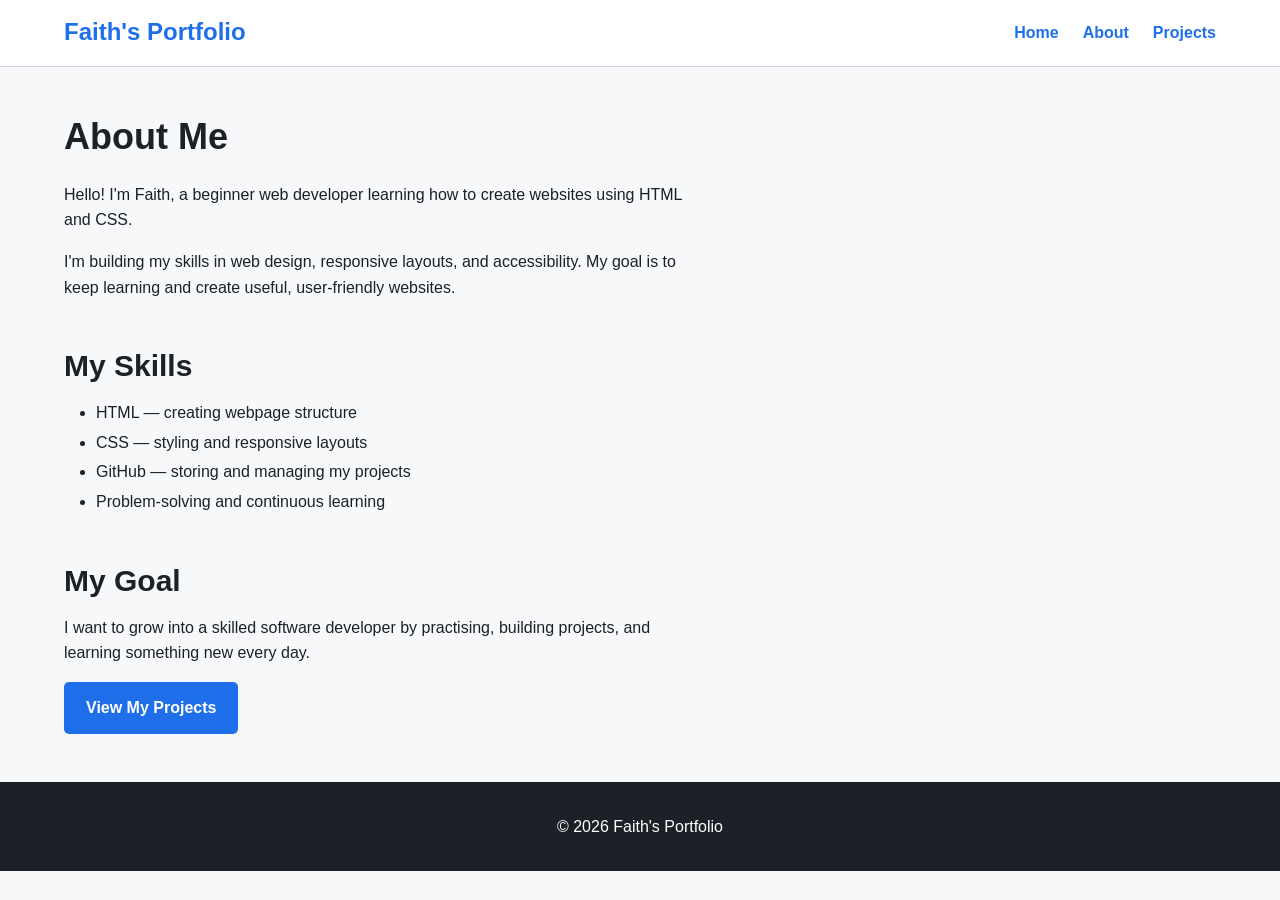
==== about.html @ 703177ce "Create about.html" ====
<!DOCTYPE html>
<html lang="en">
<head>
    <meta charset="UTF-8">
    <meta name="viewport" content="width=device-width, initial-scale=1.0">
    <title>About Me | Faith's Portfolio</title>
    <link rel="stylesheet" href="styles.css">
</head>
<body>

    <nav>
        <h3>Faith's Portfolio</h3>
        <ul>
            <li><a href="index.html">Home</a></li>
            <li><a href="about.html">About</a></li>
            <li><a href="projects.html">Projects</a></li>
        </ul>
    </nav>

    <main>
        <section>
            <h1>About Me</h1>
            <p>Hello! I'm Faith, a beginner web developer learning how to create websites using HTML and CSS.</p>
            <p>I'm building my skills in web design, responsive layouts, and accessibility. My goal is to keep learning and create useful, user-friendly websites.</p>
        </section>

        <section>
            <h2>My Skills</h2>
            <ul>
                <li>HTML — creating webpage structure</li>
                <li>CSS — styling and responsive layouts</li>
                <li>GitHub — storing and managing my projects</li>
                <li>Problem-solving and continuous learning</li>
            </ul>
        </section>

        <section>
            <h2>My Goal</h2>
            <p>I want to grow into a skilled software developer by practising, building projects, and learning something new every day.</p>
            <a class="button" href="projects.html">View My Projects</a>
        </section>
    </main>

    <footer>
        <p>&copy; 2026 Faith's Portfolio</p>
    </footer>

</body>
</html>
---- styles.css ----
/* 1. TYPOGRAPHY AND COLOR VARIABLES */
:root {
    /* Typography scale */
    --font-xs: 0.75rem;
    --font-sm: 0.875rem;
    --font-base: 1rem;
    --font-lg: 1.125rem;
    --font-xl: 1.25rem;
    --font-2xl: 1.5rem;
    --font-3xl: 1.875rem;
    --font-4xl: 2.25rem;

    /* Colors */
    --color-primary: #1f6feb;
    --color-primary-light: #dbeafe;
    --color-primary-dark: #1158c7;
    --color-secondary: #7c3aed;
    --color-background: #f6f8fa;
    --color-surface: #ffffff;
    --color-text: #1c2128;
    --color-muted: #6b7280;
    --color-border: #d0d7de;
    --color-danger: #dc2626;

    /* Spacing and layout */
    --space-xs: 0.25rem;
    --space-sm: 0.5rem;
    --space-md: 1rem;
    --space-lg: 1.5rem;
    --space-xl: 2rem;
    --space-2xl: 3rem;

    --radius-sm: 5px;
    --radius-md: 8px;
    --radius-lg: 12px;

    --shadow-card: 0 4px 10px rgba(0, 0, 0, 0.08);
    --shadow-hover: 0 10px 20px rgba(0, 0, 0, 0.12);

    --transition: 0.3s ease;
}

/* 2. RESET */
* {
    margin: 0;
    padding: 0;
    box-sizing: border-box;
}

/* 3. BASE PAGE STYLES */
html {
    scroll-behavior: smooth;
}

body {
    font-family: Arial, sans-serif;
    font-size: var(--font-base);
    line-height: 1.6;
    color: var(--color-text);
    background-color: var(--color-background);
}

img {
    display: block;
    max-width: 100%;
    height: auto;
}

ul,
ol {
    padding-left: var(--space-xl);
}

li {
    margin-bottom: var(--space-xs);
}

/* 4. HEADINGS */
h1,
h2,
h3,
h4,
h5,
h6 {
    color: var(--color-text);
    font-weight: 700;
    line-height: 1.2;
}

h1 {
    font-size: var(--font-4xl);
    margin-bottom: var(--space-lg);
}

h2 {
    font-size: var(--font-3xl);
    margin-bottom: var(--space-md);
}

h3 {
    font-size: var(--font-2xl);
    margin-bottom: var(--space-sm);
}

h4 {
    font-size: var(--font-xl);
    margin-bottom: var(--space-sm);
}

h5 {
    font-size: var(--font-lg);
    margin-bottom: var(--space-sm);
}

h6 {
    font-size: var(--font-base);
    margin-bottom: var(--space-sm);
}

p {
    margin-bottom: var(--space-md);
}

/* 5. LINKS */
a {
    color: var(--color-primary);
    text-decoration: none;
    transition: color var(--transition);
}

a:hover {
    color: var(--color-primary-dark);
    text-decoration: underline;
}

/* 6. NAVIGATION — FLEXBOX */
nav {
    display: flex;
    justify-content: space-between;
    align-items: center;
    gap: var(--space-md);
    flex-wrap: wrap;
    padding: var(--space-md) 5%;
    background-color: var(--color-surface);
    border-bottom: 1px solid var(--color-border);
}

nav h3 {
    margin-bottom: 0;
    color: var(--color-primary);
}

nav ul {
    display: flex;
    align-items: center;
    justify-content: flex-end;
    flex-wrap: wrap;
    gap: var(--space-lg);
    list-style: none;
    padding: 0;
    margin: 0;
}

nav li {
    margin: 0;
}

nav a {
    display: inline-block;
    padding: var(--space-xs) 0;
    font-weight: 600;
}

nav a:hover {
    text-decoration: underline;
}

/* 7. MAIN CONTENT */
main {
    width: 90%;
    max-width: 1100px;
    margin: var(--space-2xl) auto;
}

section {
    margin-bottom: var(--space-2xl);
}

section p {
    max-width: 70ch;
}

/* 8. BUTTONS */
button,
.button {
    display: inline-block;
    padding: 0.7rem 1.25rem;
    background-color: var(--color-primary);
    color: #ffffff;
    border: 2px solid var(--color-primary);
    border-radius: var(--radius-sm);
    font: inherit;
    font-weight: 600;
    text-align: center;
    text-decoration: none;
    cursor: pointer;
    transition:
        background-color var(--transition),
        color var(--transition),
        transform var(--transition),
        box-shadow var(--transition);
}

button:hover,
.button:hover {
    background-color: var(--color-primary-dark);
    border-color: var(--color-primary-dark);
    color: #ffffff;
    text-decoration: none;
    transform: translateY(-2px);
    box-shadow: var(--shadow-card);
}

.button-secondary {
    background-color: transparent;
    color: var(--color-primary);
}

.button-secondary:hover {
    background-color: var(--color-primary-light);
    color: var(--color-primary-dark);
}

.button-danger {
    background-color: var(--color-danger);
    border-color: var(--color-danger);
}

button:disabled,
.button:disabled {
    opacity: 0.5;
    cursor: not-allowed;
    transform: none;
    box-shadow: none;
}

/* 9. PROJECT CARDS — CSS GRID */
.project-grid {
    display: grid;
    grid-template-columns: repeat(3, minmax(0, 1fr));
    gap: var(--space-lg);
}

.project-card {
    display: flex;
    flex-direction: column;
    padding: var(--space-lg);
    background-color: var(--color-surface);
    border: 1px solid var(--color-border);
    border-radius: var(--radius-md);
    box-shadow: var(--shadow-card);
    transition:
        transform var(--transition),
        box-shadow var(--transition);
}

.project-card:hover {
    transform: translateY(-3px);
    box-shadow: var(--shadow-hover);
}

.project-card img {
    width: 100%;
    margin-bottom: var(--space-md);
    border-radius: var(--radius-sm);
    object-fit: cover;
}

.project-card h2,
.project-card h3 {
    margin-bottom: var(--space-sm);
}

.project-card p {
    flex-grow: 1;
}

.project-card .button {
    align-self: flex-start;
    margin-top: var(--space-sm);
}

/* 10. GENERAL CARDS */
.card {
    padding: var(--space-lg);
    background-color: var(--color-surface);
    border: 1px solid var(--color-border);
    border-radius: var(--radius-md);
    transition: box-shadow var(--transition);
}

.card:hover {
    box-shadow: var(--shadow-hover);
}

/* 11. FORMS */
form {
    width: 100%;
    max-width: 650px;
}

fieldset {
    padding: var(--space-lg);
    border: 1px solid var(--color-border);
    border-radius: var(--radius-md);
}

legend {
    padding: 0 var(--space-sm);
    font-weight: 700;
}

label {
    display: block;
    margin-bottom: var(--space-xs);
    font-weight: 600;
}

input,
textarea,
select {
    display: block;
    width: 100%;
    padding: 0.7rem;
    margin-bottom: var(--space-md);
    border: 1px solid var(--color-border);
    border-radius: var(--radius-sm);
    background-color: var(--color-surface);
    color: var(--color-text);
    font: inherit;
    transition: border-color var(--transition);
}

textarea {
    min-height: 140px;
    resize: vertical;
}

input:focus,
textarea:focus,
select:focus {
    border-color: var(--color-primary);
}

input:invalid:not(:placeholder-shown),
textarea:invalid:not(:placeholder-shown) {
    border-color: var(--color-danger);
}

/* 12. FOOTER */
footer {
    padding: var(--space-xl) 5%;
    background-color: var(--color-text);
    color: #ffffff;
    text-align: center;
}

footer p {
    margin-bottom: 0;
}

footer a {
    color: #ffffff;
}

footer a:hover {
    color: var(--color-primary-light);
}

/* 13. TABLET — 2 PROJECT COLUMNS */
@media (min-width: 768px) and (max-width: 1023px) {
    .project-grid {
        grid-template-columns: repeat(2, minmax(0, 1fr));
    }

    main {
        width: 92%;
    }
}

/* 14. MOBILE — 1 PROJECT COLUMN */
@media (max-width: 767px) {
    h1 {
        font-size: var(--font-3xl);
    }

    h2 {
        font-size: var(--font-2xl);
    }

    h3 {
        font-size: var(--font-xl);
    }

    nav {
        flex-direction: column;
        align-items: center;
        gap: var(--space-md);
    }

    nav ul {
        justify-content: center;
        gap: var(--space-md);
    }

    nav a {
        padding: var(--space-xs);
    }

    main {
        width: 92%;
        margin: var(--space-xl) auto;
    }

    .project-grid {
        grid-template-columns: 1fr;
    }

    .project-card {
        width: 100%;
    }

    form {
        max-width: 100%;
    }

    fieldset {
        padding: var(--space-md);
    }

    button,
    .button {
        max-width: 100%;
    }
}

/* 15. DESKTOP — LARGE SCREENS */
@media (min-width: 1024px) {
    main {
        max-width: 1100px;
    }
}

@media (min-width: 1280px) {
    main {
        max-width: 1200px;
    }
}

/* 16. KEYBOARD ACCESSIBILITY */
a:focus-visible,
button:focus-visible,
input:focus-visible,
textarea:focus-visible,
select:focus-visible {
    outline: 3px solid var(--color-secondary);
    outline-offset: 3px;
}

/* 17. REDUCED MOTION ACCESSIBILITY */
@media (prefers-reduced-motion: reduce) {
    html {
        scroll-behavior: auto;
    }

    *,
    *::before,
    *::after {
        transition-duration: 0.01ms !important;
        animation-duration: 0.01ms !important;
        animation-iteration-count: 1 !important;
    }
}
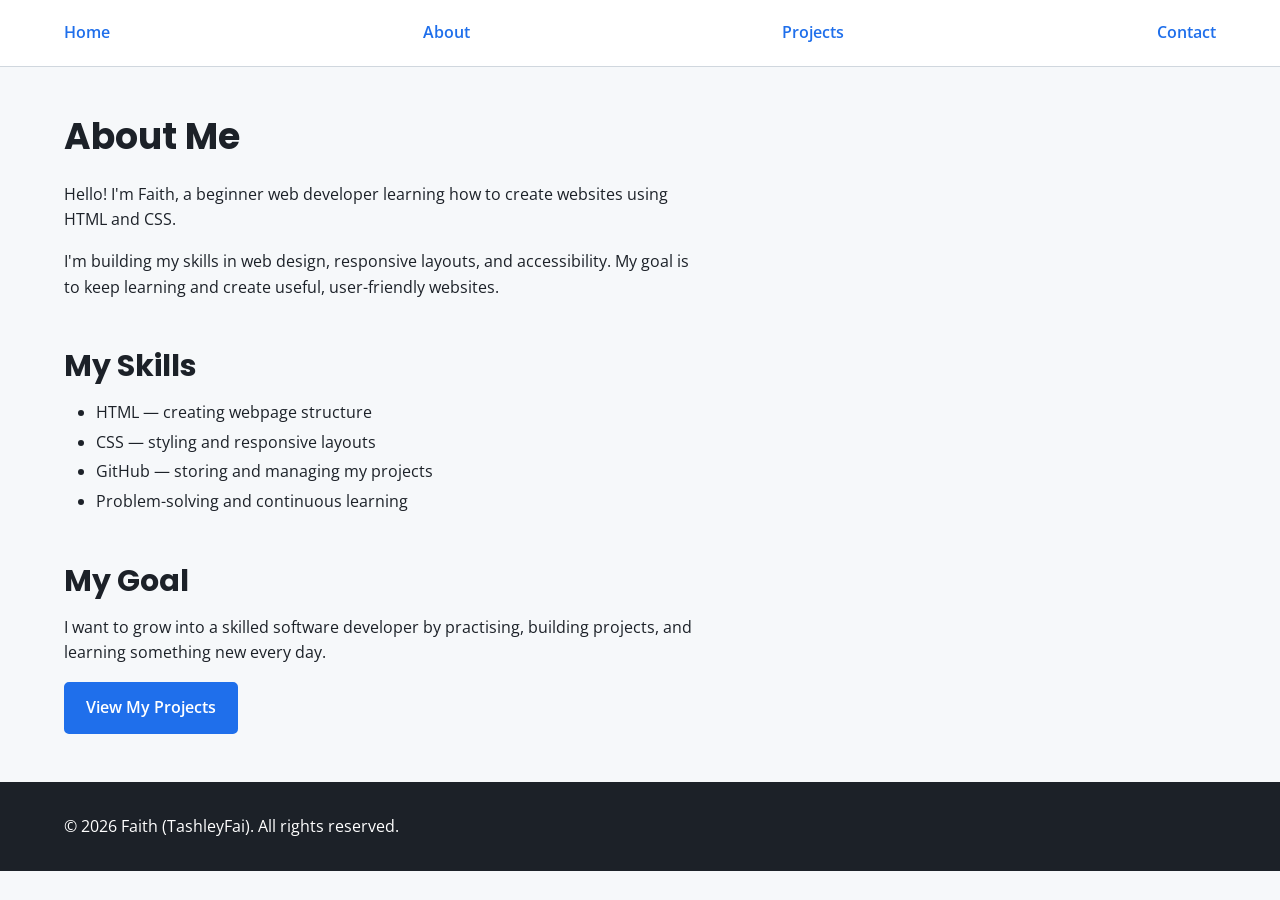
==== commit f00a2a3d: "Refactor about.html structure and content" ====
--- a/about.html
+++ b/about.html
@@ -1,49 +1,67 @@
 <!DOCTYPE html>
 <html lang="en">
 <head>
-    <meta charset="UTF-8">
-    <meta name="viewport" content="width=device-width, initial-scale=1.0">
-    <title>About Me | Faith's Portfolio</title>
-    <link rel="stylesheet" href="styles.css">
+  <meta charset="UTF-8">
+  <meta name="viewport" content="width=device-width, initial-scale=1.0">
+  <title>About Me | Faith's Portfolio</title>
+  <link rel="stylesheet" href="styles.css">
 </head>
+
 <body>
 
+  <header>
     <nav>
-        <h3>Faith's Portfolio</h3>
-        <ul>
-            <li><a href="index.html">Home</a></li>
-            <li><a href="about.html">About</a></li>
-            <li><a href="projects.html">Projects</a></li>
-        </ul>
+      <a href="index.html">Home</a>
+      <a href="about.html">About</a>
+      <a href="projects.html">Projects</a>
+      <a href="contact.html">Contact</a>
     </nav>
+  </header>
 
-    <main>
-        <section>
-            <h1>About Me</h1>
-            <p>Hello! I'm Faith, a beginner web developer learning how to create websites using HTML and CSS.</p>
-            <p>I'm building my skills in web design, responsive layouts, and accessibility. My goal is to keep learning and create useful, user-friendly websites.</p>
-        </section>
+  <main class="container">
 
-        <section>
-            <h2>My Skills</h2>
-            <ul>
-                <li>HTML — creating webpage structure</li>
-                <li>CSS — styling and responsive layouts</li>
-                <li>GitHub — storing and managing my projects</li>
-                <li>Problem-solving and continuous learning</li>
-            </ul>
-        </section>
+    <section>
+      <h1>About Me</h1>
 
-        <section>
-            <h2>My Goal</h2>
-            <p>I want to grow into a skilled software developer by practising, building projects, and learning something new every day.</p>
-            <a class="button" href="projects.html">View My Projects</a>
-        </section>
-    </main>
+      <p>
+        Hello! I'm Faith, a beginner web developer learning how to
+        create websites using HTML and CSS.
+      </p>
 
-    <footer>
-        <p>&copy; 2026 Faith's Portfolio</p>
-    </footer>
+      <p>
+        I'm building my skills in web design, responsive layouts,
+        and accessibility. My goal is to keep learning and create
+        useful, user-friendly websites.
+      </p>
+    </section>
+
+    <section>
+      <h2>My Skills</h2>
+
+      <ul>
+        <li>HTML — creating webpage structure</li>
+        <li>CSS — styling and responsive layouts</li>
+        <li>GitHub — storing and managing my projects</li>
+        <li>Problem-solving and continuous learning</li>
+      </ul>
+    </section>
+
+    <section>
+      <h2>My Goal</h2>
+
+      <p>
+        I want to grow into a skilled software developer by
+        practising, building projects, and learning something new every day.
+      </p>
+
+      <a class="button" href="projects.html">View My Projects</a>
+    </section>
+
+  </main>
+
+  <footer>
+    <p>&copy; 2026 Faith (TashleyFai). All rights reserved.</p>
+  </footer>
 
 </body>
 </html>
--- a/styles.css
+++ b/styles.css
@@ -1,6 +1,10 @@
-/* 1. TYPOGRAPHY AND COLOR VARIABLES */
+
+/* WEEK 2 CSS MASTERY — FAITH'S PORTFOLIO */
+
+@import url('https://fonts.googleapis.com/css2?family=Open+Sans:wght@400;500;600;700&family=Poppins:wght@400;500;600;700&display=swap');
+
+/* 1. TYPOGRAPHY, COLORS AND SPACING */
 :root {
-    /* Typography scale */
     --font-xs: 0.75rem;
     --font-sm: 0.875rem;
     --font-base: 1rem;
@@ -10,7 +14,6 @@
     --font-3xl: 1.875rem;
     --font-4xl: 2.25rem;
 
-    /* Colors */
     --color-primary: #1f6feb;
     --color-primary-light: #dbeafe;
     --color-primary-dark: #1158c7;
@@ -21,8 +24,8 @@
     --color-muted: #6b7280;
     --color-border: #d0d7de;
     --color-danger: #dc2626;
-
-    /* Spacing and layout */
+    --color-success: #15803d;
+
     --space-xs: 0.25rem;
     --space-sm: 0.5rem;
     --space-md: 1rem;
@@ -36,28 +39,26 @@
 
     --shadow-card: 0 4px 10px rgba(0, 0, 0, 0.08);
     --shadow-hover: 0 10px 20px rgba(0, 0, 0, 0.12);
-
     --transition: 0.3s ease;
 }
 
-/* 2. RESET */
+/* 2. RESET AND BASE STYLES */
 * {
     margin: 0;
     padding: 0;
     box-sizing: border-box;
 }
 
-/* 3. BASE PAGE STYLES */
 html {
     scroll-behavior: smooth;
 }
 
 body {
-    font-family: Arial, sans-serif;
+    font-family: 'Open Sans', sans-serif;
     font-size: var(--font-base);
     line-height: 1.6;
     color: var(--color-text);
-    background-color: var(--color-background);
+    background: var(--color-background);
 }
 
 img {
@@ -66,8 +67,7 @@
     height: auto;
 }
 
-ul,
-ol {
+ul, ol {
     padding-left: var(--space-xl);
 }
 
@@ -75,13 +75,9 @@
     margin-bottom: var(--space-xs);
 }
 
-/* 4. HEADINGS */
-h1,
-h2,
-h3,
-h4,
-h5,
-h6 {
+/* 3. TYPOGRAPHY */
+h1, h2, h3, h4, h5, h6 {
+    font-family: 'Poppins', sans-serif;
     color: var(--color-text);
     font-weight: 700;
     line-height: 1.2;
@@ -121,7 +117,15 @@
     margin-bottom: var(--space-md);
 }
 
-/* 5. LINKS */
+small {
+    font-size: var(--font-sm);
+}
+
+.muted {
+    color: var(--color-muted);
+}
+
+/* 4. LINKS */
 a {
     color: var(--color-primary);
     text-decoration: none;
@@ -133,15 +137,15 @@
     text-decoration: underline;
 }
 
-/* 6. NAVIGATION — FLEXBOX */
+/* 5. FLEXBOX NAVIGATION */
 nav {
     display: flex;
     justify-content: space-between;
     align-items: center;
+    flex-wrap: wrap;
     gap: var(--space-md);
-    flex-wrap: wrap;
     padding: var(--space-md) 5%;
-    background-color: var(--color-surface);
+    background: var(--color-surface);
     border-bottom: 1px solid var(--color-border);
 }
 
@@ -152,8 +156,8 @@
 
 nav ul {
     display: flex;
+    justify-content: flex-end;
     align-items: center;
-    justify-content: flex-end;
     flex-wrap: wrap;
     gap: var(--space-lg);
     list-style: none;
@@ -171,11 +175,7 @@
     font-weight: 600;
 }
 
-nav a:hover {
-    text-decoration: underline;
-}
-
-/* 7. MAIN CONTENT */
+/* 6. MAIN CONTENT */
 main {
     width: 90%;
     max-width: 1100px;
@@ -190,61 +190,63 @@
     max-width: 70ch;
 }
 
-/* 8. BUTTONS */
-button,
-.button {
+/* 7. BUTTON STYLES */
+button, .button, .btn {
     display: inline-block;
     padding: 0.7rem 1.25rem;
-    background-color: var(--color-primary);
-    color: #ffffff;
     border: 2px solid var(--color-primary);
     border-radius: var(--radius-sm);
+    background: var(--color-primary);
+    color: #ffffff;
     font: inherit;
     font-weight: 600;
     text-align: center;
-    text-decoration: none;
     cursor: pointer;
-    transition:
-        background-color var(--transition),
-        color var(--transition),
-        transform var(--transition),
-        box-shadow var(--transition);
-}
-
-button:hover,
-.button:hover {
-    background-color: var(--color-primary-dark);
+    transition: all var(--transition);
+}
+
+button:hover, .button:hover, .btn:hover {
+    background: var(--color-primary-dark);
     border-color: var(--color-primary-dark);
     color: #ffffff;
-    text-decoration: none;
     transform: translateY(-2px);
     box-shadow: var(--shadow-card);
 }
 
-.button-secondary {
-    background-color: transparent;
+.btn-primary, .button-primary {
+    background: var(--color-primary);
+    color: #ffffff;
+}
+
+.btn-secondary, .button-secondary {
+    background: transparent;
     color: var(--color-primary);
 }
 
-.button-secondary:hover {
-    background-color: var(--color-primary-light);
+.btn-secondary:hover, .button-secondary:hover {
+    background: var(--color-primary-light);
     color: var(--color-primary-dark);
 }
 
-.button-danger {
-    background-color: var(--color-danger);
+.btn-danger, .button-danger {
+    background: var(--color-danger);
     border-color: var(--color-danger);
 }
 
-button:disabled,
-.button:disabled {
-    opacity: 0.5;
+.btn-danger:hover, .button-danger:hover {
+    background: #b91c1c;
+}
+
+button:disabled, .btn-disabled {
+    background: #d1d5db;
+    border-color: #d1d5db;
+    color: #6b7280;
     cursor: not-allowed;
     transform: none;
     box-shadow: none;
 }
 
-/* 9. PROJECT CARDS — CSS GRID */
+/* 8. PROJECT GRID */
 .project-grid {
     display: grid;
     grid-template-columns: repeat(3, minmax(0, 1fr));
@@ -254,14 +256,13 @@
 .project-card {
     display: flex;
     flex-direction: column;
+    min-width: 0;
     padding: var(--space-lg);
-    background-color: var(--color-surface);
+    background: var(--color-surface);
     border: 1px solid var(--color-border);
     border-radius: var(--radius-md);
     box-shadow: var(--shadow-card);
-    transition:
-        transform var(--transition),
-        box-shadow var(--transition);
+    transition: all var(--transition);
 }
 
 .project-card:hover {
@@ -276,34 +277,47 @@
     object-fit: cover;
 }
 
-.project-card h2,
-.project-card h3 {
-    margin-bottom: var(--space-sm);
-}
-
 .project-card p {
     flex-grow: 1;
 }
 
-.project-card .button {
-    align-self: flex-start;
-    margin-top: var(--space-sm);
-}
-
-/* 10. GENERAL CARDS */
+/* 9. REUSABLE CARDS */
 .card {
     padding: var(--space-lg);
-    background-color: var(--color-surface);
+    background: var(--color-surface);
     border: 1px solid var(--color-border);
     border-radius: var(--radius-md);
-    transition: box-shadow var(--transition);
+    box-shadow: var(--shadow-card);
+    transition: all var(--transition);
 }
 
 .card:hover {
+    transform: translateY(-3px);
     box-shadow: var(--shadow-hover);
 }
 
-/* 11. FORMS */
+.card img {
+    width: 100%;
+    border-radius: var(--radius-sm);
+    margin-bottom: var(--space-md);
+}
+
+.card-tags, .tags {
+    display: flex;
+    flex-wrap: wrap;
+    gap: var(--space-sm);
+    margin-bottom: var(--space-md);
+}
+
+.tag {
+    padding: var(--space-xs) var(--space-sm);
+    border-radius: 20px;
+    background: var(--color-primary-light);
+    color: var(--color-primary-dark);
+    font-size: var(--font-sm);
+}
+
+/* 10. FORMS */
 form {
     width: 100%;
     max-width: 650px;
@@ -326,19 +340,17 @@
     font-weight: 600;
 }
 
-input,
-textarea,
-select {
+input, textarea, select {
     display: block;
     width: 100%;
+    min-width: 0;
     padding: 0.7rem;
     margin-bottom: var(--space-md);
     border: 1px solid var(--color-border);
     border-radius: var(--radius-sm);
-    background-color: var(--color-surface);
+    background: var(--color-surface);
     color: var(--color-text);
     font: inherit;
-    transition: border-color var(--transition);
 }
 
 textarea {
@@ -346,9 +358,9 @@
     resize: vertical;
 }
 
-input:focus,
-textarea:focus,
-select:focus {
+input:focus, textarea:focus, select:focus {
+    outline: 2px solid var(--color-primary);
+    outline-offset: 2px;
     border-color: var(--color-primary);
 }
 
@@ -357,12 +369,79 @@
     border-color: var(--color-danger);
 }
 
-/* 12. FOOTER */
+/* 11. CONTACT PAGE LAYOUT */
+.contact-layout {
+    display: grid;
+    grid-template-columns: 2fr 1fr;
+    gap: var(--space-xl);
+    align-items: start;
+}
+
+/* 12. HERO SECTION */
+.hero {
+    position: relative;
+    display: flex;
+    flex-direction: column;
+    justify-content: center;
+    align-items: center;
+    min-height: 70vh;
+    padding: var(--space-2xl) var(--space-lg);
+    text-align: center;
+    background-color: #1c2128;
+    background-size: cover;
+    background-position: center;
+    color: #ffffff;
+    isolation: isolate;
+}
+
+.hero::before {
+    content: "";
+    position: absolute;
+    inset: 0;
+    z-index: -1;
+    background: rgba(0, 0, 0, 0.55);
+}
+
+.hero h1, .hero h2, .hero p {
+    color: #ffffff;
+}
+
+.hero-content {
+    display: grid;
+    grid-template-columns: 1fr 1fr;
+    align-items: center;
+    gap: var(--space-xl);
+    width: 100%;
+    max-width: 1100px;
+}
+
+.hero-content img {
+    width: 100%;
+    border-radius: var(--radius-lg);
+    object-fit: cover;
+}
+
+/* 13. FLEXBOX HELPERS */
+.flex-row {
+    display: flex;
+    align-items: center;
+    flex-wrap: wrap;
+    gap: var(--space-lg);
+}
+
+.flex-between {
+    display: flex;
+    align-items: center;
+    justify-content: space-between;
+    flex-wrap: wrap;
+    gap: var(--space-md);
+}
+
+/* 14. FOOTER */
 footer {
     padding: var(--space-xl) 5%;
-    background-color: var(--color-text);
-    color: #ffffff;
-    text-align: center;
+    background: var(--color-text);
+    color: #ffffff;
 }
 
 footer p {
@@ -373,91 +452,99 @@
     color: #ffffff;
 }
 
-footer a:hover {
-    color: var(--color-primary-light);
-}
-
-/* 13. TABLET — 2 PROJECT COLUMNS */
-@media (min-width: 768px) and (max-width: 1023px) {
-    .project-grid {
-        grid-template-columns: repeat(2, minmax(0, 1fr));
-    }
-
-    main {
-        width: 92%;
-    }
-}
-
-/* 14. MOBILE — 1 PROJECT COLUMN */
-@media (max-width: 767px) {
-    h1 {
-        font-size: var(--font-3xl);
-    }
-
-    h2 {
-        font-size: var(--font-2xl);
-    }
-
-    h3 {
-        font-size: var(--font-xl);
-    }
-
-    nav {
-        flex-direction: column;
-        align-items: center;
-        gap: var(--space-md);
-    }
-
-    nav ul {
-        justify-content: center;
-        gap: var(--space-md);
-    }
-
-    nav a {
-        padding: var(--space-xs);
-    }
-
-    main {
-        width: 92%;
-        margin: var(--space-xl) auto;
-    }
-
-    .project-grid {
-        grid-template-columns: 1fr;
-    }
-
-    .project-card {
-        width: 100%;
-    }
-
-    form {
-        max-width: 100%;
-    }
-
-    fieldset {
-        padding: var(--space-md);
-    }
-
-    button,
-    .button {
-        max-width: 100%;
-    }
-}
-
-/* 15. DESKTOP — LARGE SCREENS */
-@media (min-width: 1024px) {
-    main {
-        max-width: 1100px;
-    }
-}
-
-@media (min-width: 1280px) {
-    main {
-        max-width: 1200px;
-    }
-}
-
-/* 16. KEYBOARD ACCESSIBILITY */
+.footer-grid {
+    display: grid;
+    grid-template-columns: repeat(4, minmax(0, 1fr));
+    gap: var(--space-xl);
+    max-width: 1200px;
+    margin: 0 auto var(--space-xl);
+}
+
+.footer-grid h2, .footer-grid h3 {
+    color: #ffffff;
+    font-size: var(--font-lg);
+}
+
+.footer-grid ul {
+    list-style: none;
+    padding: 0;
+}
+
+.footer-bottom {
+    padding-top: var(--space-md);
+    border-top: 1px solid rgba(255,255,255,0.25);
+    text-align: center;
+}
+
+/* 15. BOX MODEL PRACTICE */
+.box-practice {
+    display: flex;
+    flex-wrap: wrap;
+    align-items: flex-start;
+    gap: var(--space-md);
+    margin: var(--space-lg) 0;
+}
+
+.practice-box {
+    max-width: 100%;
+    padding: 20px;
+    margin: 10px;
+    border: 3px solid var(--color-primary);
+    border-radius: var(--radius-md);
+    background: var(--color-primary-light);
+}
+
+/* Broken box: content-box makes total width 340px */
+.broken-box {
+    width: 300px;
+    padding: 20px;
+    border: 10px solid var(--color-danger);
+    box-sizing: content-box;
+}
+
+/* Fixed box: total width is exactly 300px */
+.fixed-box {
+    width: 300px;
+    padding: 20px;
+    border: 10px solid var(--color-success);
+    box-sizing: border-box;
+}
+
+/* Card: total width 300px including padding and border */
+.practice-card {
+    width: 300px;
+    box-sizing: border-box;
+    padding: 20px;
+    border: 1px solid var(--color-border);
+    border-radius: var(--radius-lg);
+    background: var(--color-surface);
+    box-shadow: var(--shadow-card);
+}
+
+.practice-card img {
+    display: block;
+    width: 100%;
+    height: 160px;
+    object-fit: cover;
+    border-radius: var(--radius-sm);
+}
+
+.practice-card h3 {
+    margin: 15px 0 var(--space-sm);
+}
+
+/* 16. MAGAZINE GRID */
+.magazine-layout {
+    display: grid;
+    grid-template-columns: 250px 1fr;
+    gap: var(--space-lg);
+}
+
+.magazine-header, .magazine-footer {
+    grid-column: 1 / -1;
+}
+
+/* 17. ACCESSIBILITY */
 a:focus-visible,
 button:focus-visible,
 input:focus-visible,
@@ -467,7 +554,102 @@
     outline-offset: 3px;
 }
 
-/* 17. REDUCED MOTION ACCESSIBILITY */
+/* 18. TABLET */
+@media (min-width: 768px) and (max-width: 1023px) {
+    .project-grid {
+        grid-template-columns: repeat(2, minmax(0, 1fr));
+    }
+
+    .footer-grid {
+        grid-template-columns: repeat(2, minmax(0, 1fr));
+    }
+
+    main {
+        width: 92%;
+    }
+}
+
+/* 19. MOBILE */
+@media (max-width: 767px) {
+    h1 {
+        font-size: var(--font-3xl);
+    }
+
+    h2 {
+        font-size: var(--font-2xl);
+    }
+
+    h3 {
+        font-size: var(--font-xl);
+    }
+
+    nav {
+        flex-direction: column;
+        align-items: center;
+    }
+
+    nav ul {
+        justify-content: center;
+        gap: var(--space-md);
+    }
+
+    nav a {
+        padding: var(--space-xs);
+    }
+
+    main {
+        width: 92%;
+        margin: var(--space-xl) auto;
+    }
+
+    .project-grid {
+        grid-template-columns: 1fr;
+    }
+
+    .contact-layout {
+        grid-template-columns: 1fr;
+    }
+
+    .magazine-layout {
+        grid-template-columns: 1fr;
+    }
+
+    .magazine-header, .magazine-footer {
+        grid-column: auto;
+    }
+
+    .hero {
+        min-height: 55vh;
+    }
+
+    .hero-content {
+        grid-template-columns: 1fr;
+    }
+
+    .footer-grid {
+        grid-template-columns: 1fr;
+        gap: var(--space-lg);
+    }
+
+    .practice-card {
+        max-width: 100%;
+    }
+}
+
+/* 20. LARGE DESKTOP */
+@media (min-width: 1024px) {
+    main {
+        max-width: 1100px;
+    }
+}
+
+@media (min-width: 1280px) {
+    main {
+        max-width: 1200px;
+    }
+}
+
+/* 21. REDUCED MOTION */
 @media (prefers-reduced-motion: reduce) {
     html {
         scroll-behavior: auto;
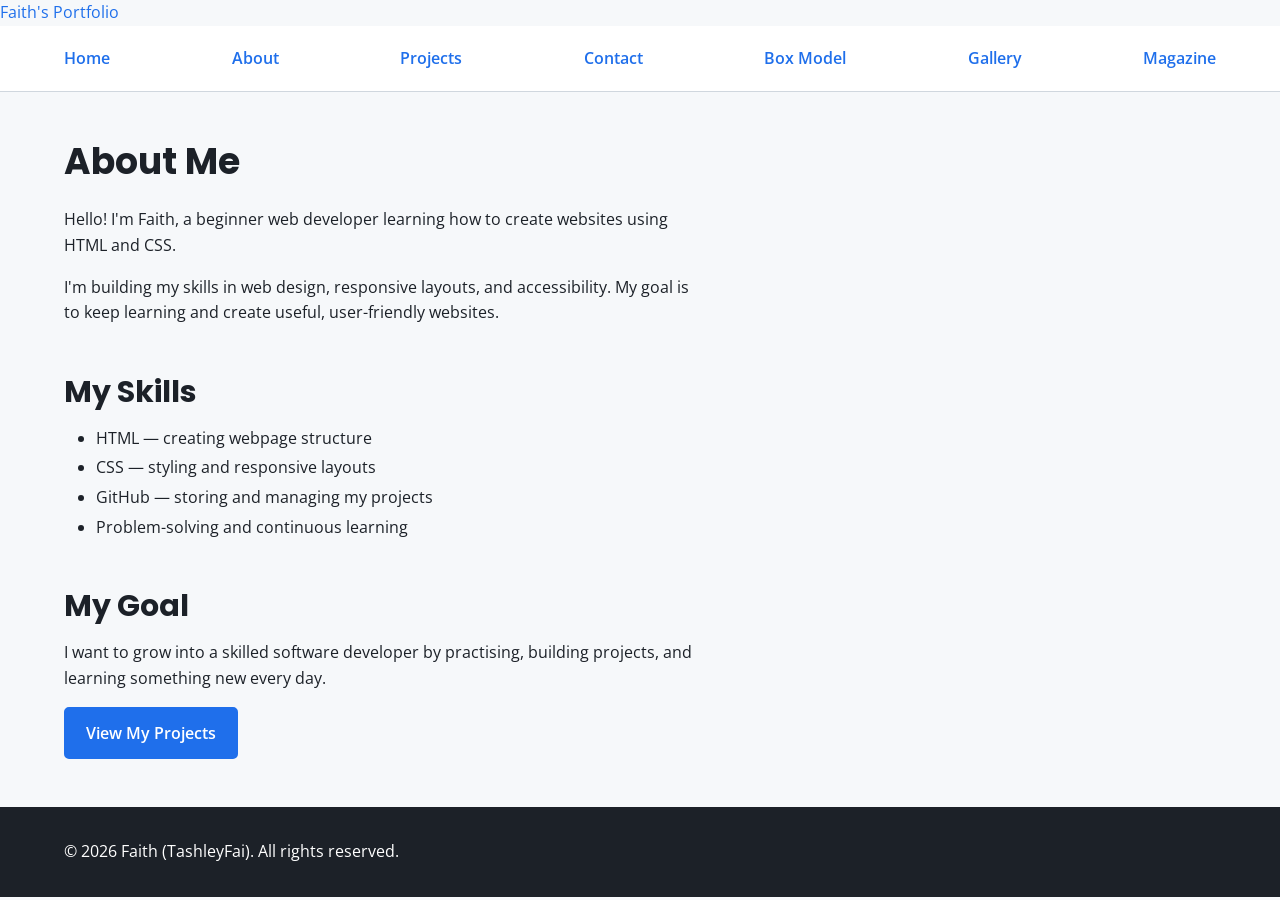
==== commit 5da750f9: "Refactor about.html structure and navigation" ====
--- a/about.html
+++ b/about.html
@@ -1,67 +1,86 @@
 <!DOCTYPE html>
 <html lang="en">
 <head>
-  <meta charset="UTF-8">
-  <meta name="viewport" content="width=device-width, initial-scale=1.0">
-  <title>About Me | Faith's Portfolio</title>
-  <link rel="stylesheet" href="styles.css">
+    <meta charset="UTF-8">
+    <meta name="viewport" content="width=device-width, initial-scale=1.0">
+    <title>About Me | Faith's Portfolio</title>
+    <link rel="stylesheet" href="styles.css">
 </head>
 
 <body>
 
-  <header>
-    <nav>
-      <a href="index.html">Home</a>
-      <a href="about.html">About</a>
-      <a href="projects.html">Projects</a>
-      <a href="contact.html">Contact</a>
-    </nav>
-  </header>
+    <header class="site-header">
 
-  <main class="container">
+        <a href="index.html" class="site-logo">Faith's Portfolio</a>
 
-    <section>
-      <h1>About Me</h1>
+        <button class="menu-icon"
+                type="button"
+                aria-label="Toggle navigation"
+                aria-expanded="false"
+                aria-controls="main-navigation">
+            <span></span>
+            <span></span>
+            <span></span>
+        </button>
 
-      <p>
-        Hello! I'm Faith, a beginner web developer learning how to
-        create websites using HTML and CSS.
-      </p>
+        <nav class="site-nav" id="main-navigation" aria-label="Main navigation">
+            <a href="index.html">Home</a>
+            <a href="about.html" aria-current="page">About</a>
+            <a href="projects.html">Projects</a>
+            <a href="contact.html">Contact</a>
+            <a href="box-model-practice.html">Box Model</a>
+            <a href="grid-gallery.html">Gallery</a>
+            <a href="magazine-layout.html">Magazine</a>
+        </nav>
 
-      <p>
-        I'm building my skills in web design, responsive layouts,
-        and accessibility. My goal is to keep learning and create
-        useful, user-friendly websites.
-      </p>
-    </section>
+    </header>
 
-    <section>
-      <h2>My Skills</h2>
+    <main class="container">
 
-      <ul>
-        <li>HTML — creating webpage structure</li>
-        <li>CSS — styling and responsive layouts</li>
-        <li>GitHub — storing and managing my projects</li>
-        <li>Problem-solving and continuous learning</li>
-      </ul>
-    </section>
+        <section>
+            <h1>About Me</h1>
 
-    <section>
-      <h2>My Goal</h2>
+            <p>
+                Hello! I'm Faith, a beginner web developer learning how to
+                create websites using HTML and CSS.
+            </p>
 
-      <p>
-        I want to grow into a skilled software developer by
-        practising, building projects, and learning something new every day.
-      </p>
+            <p>
+                I'm building my skills in web design, responsive layouts,
+                and accessibility. My goal is to keep learning and create
+                useful, user-friendly websites.
+            </p>
+        </section>
 
-      <a class="button" href="projects.html">View My Projects</a>
-    </section>
+        <section>
+            <h2>My Skills</h2>
 
-  </main>
+            <ul>
+                <li>HTML — creating webpage structure</li>
+                <li>CSS — styling and responsive layouts</li>
+                <li>GitHub — storing and managing my projects</li>
+                <li>Problem-solving and continuous learning</li>
+            </ul>
+        </section>
 
-  <footer>
-    <p>&copy; 2026 Faith (TashleyFai). All rights reserved.</p>
-  </footer>
+        <section>
+            <h2>My Goal</h2>
+
+            <p>
+                I want to grow into a skilled software developer by
+                practising, building projects, and learning something new every day.
+            </p>
+
+            <a class="button" href="projects.html">View My Projects</a>
+        </section>
+
+    </main>
+
+    <footer>
+        <p>&copy; 2026 Faith (TashleyFai). All rights reserved.</p>
+    </footer>
+
+    <script src="script.js"></script>
 
 </body>
 </html>
--- a/styles.css
+++ b/styles.css
@@ -1,4 +1,3 @@
-
 /* WEEK 2 CSS MASTERY — FAITH'S PORTFOLIO */
 
 @import url('https://fonts.googleapis.com/css2?family=Open+Sans:wght@400;500;600;700&family=Poppins:wght@400;500;600;700&display=swap');
@@ -137,7 +136,7 @@
     text-decoration: underline;
 }
 
-/* 5. FLEXBOX NAVIGATION */
+/* 5. NAVIGATION */
 nav {
     display: flex;
     justify-content: space-between;
@@ -190,7 +189,7 @@
     max-width: 70ch;
 }
 
-/* 7. BUTTON STYLES */
+/* 7. BUTTONS */
 button, .button, .btn {
     display: inline-block;
     padding: 0.7rem 1.25rem;
@@ -369,7 +368,7 @@
     border-color: var(--color-danger);
 }
 
-/* 11. CONTACT PAGE LAYOUT */
+/* 11. CONTACT LAYOUT */
 .contact-layout {
     display: grid;
     grid-template-columns: 2fr 1fr;
@@ -379,31 +378,11 @@
 
 /* 12. HERO SECTION */
 .hero {
-    position: relative;
-    display: flex;
-    flex-direction: column;
+    display: flex;
     justify-content: center;
     align-items: center;
-    min-height: 70vh;
+    min-height: 60vh;
     padding: var(--space-2xl) var(--space-lg);
-    text-align: center;
-    background-color: #1c2128;
-    background-size: cover;
-    background-position: center;
-    color: #ffffff;
-    isolation: isolate;
-}
-
-.hero::before {
-    content: "";
-    position: absolute;
-    inset: 0;
-    z-index: -1;
-    background: rgba(0, 0, 0, 0.55);
-}
-
-.hero h1, .hero h2, .hero p {
-    color: #ffffff;
 }
 
 .hero-content {
@@ -415,7 +394,9 @@
     max-width: 1100px;
 }
 
-.hero-content img {
+.hero-content img,
+.hero-image img {
+    display: block;
     width: 100%;
     border-radius: var(--radius-lg);
     object-fit: cover;
@@ -460,7 +441,8 @@
     margin: 0 auto var(--space-xl);
 }
 
-.footer-grid h2, .footer-grid h3 {
+.footer-grid h2,
+.footer-grid h3 {
     color: #ffffff;
     font-size: var(--font-lg);
 }
@@ -494,25 +476,25 @@
     background: var(--color-primary-light);
 }
 
-/* Broken box: content-box makes total width 340px */
 .broken-box {
     width: 300px;
     padding: 20px;
-    border: 10px solid var(--color-danger);
+    border: none;
     box-sizing: content-box;
-}
-
-/* Fixed box: total width is exactly 300px */
+    background: #fee2e2;
+}
+
 .fixed-box {
     width: 300px;
     padding: 20px;
-    border: 10px solid var(--color-success);
+    border: 1px solid var(--color-success);
     box-sizing: border-box;
-}
-
-/* Card: total width 300px including padding and border */
+    background: #dcfce7;
+}
+
 .practice-card {
     width: 300px;
+    max-width: 100%;
     box-sizing: border-box;
     padding: 20px;
     border: 1px solid var(--color-border);
@@ -530,7 +512,7 @@
 }
 
 .practice-card h3 {
-    margin: 15px 0 var(--space-sm);
+    margin: 15px 0;
 }
 
 /* 16. MAGAZINE GRID */
@@ -540,7 +522,8 @@
     gap: var(--space-lg);
 }
 
-.magazine-header, .magazine-footer {
+.magazine-header,
+.magazine-footer {
     grid-column: 1 / -1;
 }
 
@@ -583,20 +566,6 @@
         font-size: var(--font-xl);
     }
 
-    nav {
-        flex-direction: column;
-        align-items: center;
-    }
-
-    nav ul {
-        justify-content: center;
-        gap: var(--space-md);
-    }
-
-    nav a {
-        padding: var(--space-xs);
-    }
-
     main {
         width: 92%;
         margin: var(--space-xl) auto;
@@ -614,12 +583,14 @@
         grid-template-columns: 1fr;
     }
 
-    .magazine-header, .magazine-footer {
+    .magazine-header,
+    .magazine-footer {
         grid-column: auto;
     }
 
     .hero {
-        min-height: 55vh;
+        min-height: auto;
+        padding: var(--space-xl) 0;
     }
 
     .hero-content {
@@ -663,3 +634,56 @@
         animation-iteration-count: 1 !important;
     }
 }
+
+/* 22. MOBILE HAMBURGER MENU */
+.menu-icon {
+    display: none;
+    flex-direction: column;
+    gap: 5px;
+    width: 40px;
+    padding: 8px;
+    cursor: pointer;
+    border: none;
+    background: transparent;
+}
+
+.menu-icon span {
+    display: block;
+    width: 25px;
+    height: 3px;
+    background: var(--color-text);
+    border-radius: 3px;
+}
+
+@media (max-width: 767px) {
+    .site-header {
+        display: flex;
+        flex-direction: column;
+        align-items: flex-end;
+        padding: 12px 5%;
+        background: var(--color-surface);
+    }
+
+    .site-header .menu-icon {
+        display: flex;
+    }
+
+    .site-header .site-nav {
+        display: none;
+        flex-direction: column;
+        align-items: stretch;
+        width: 100%;
+        gap: 8px;
+        padding: 12px 0;
+    }
+
+    .site-header .site-nav.active {
+        display: flex;
+    }
+
+    .site-header .site-nav a {
+        display: block;
+        padding: 10px;
+        text-align: center;
+    }
+}
